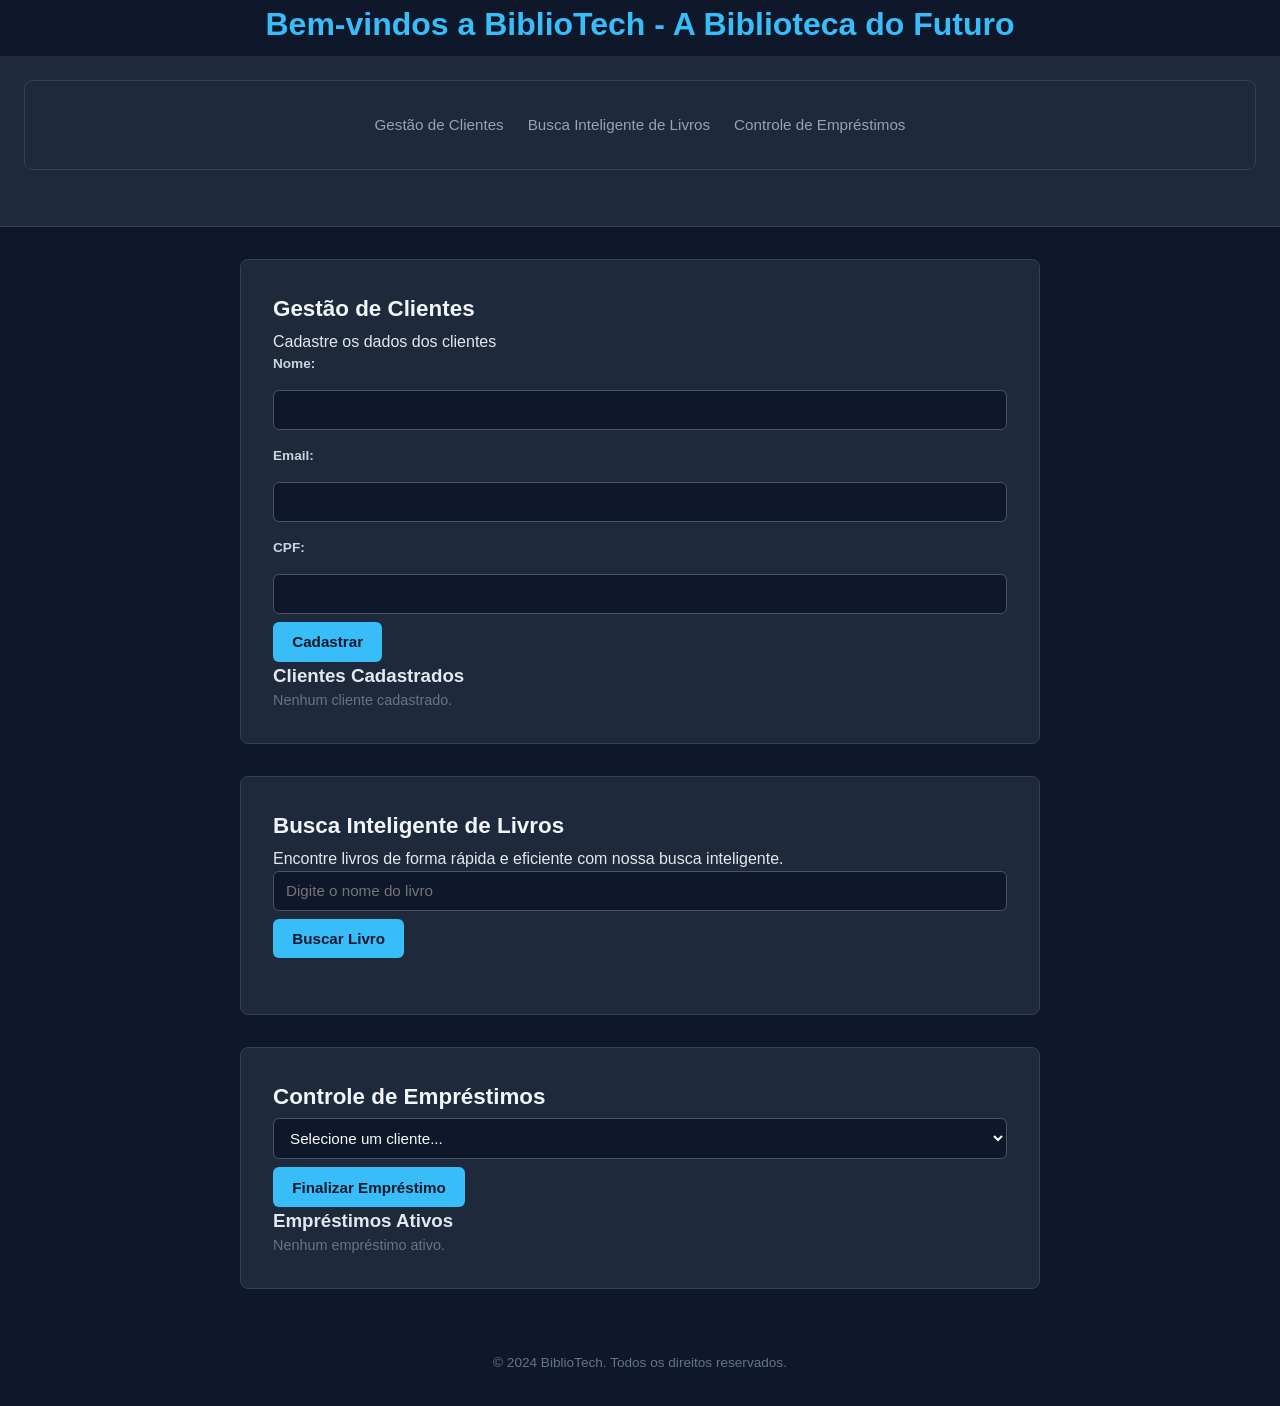
==== index.html @ aaf90e5c "Projeto finalizado" ====
<!DOCTYPE html>
<html lang="en">

<head>
    <meta charset="UTF-8">
    <meta name="viewport" content="width=device-width, initial-scale=1.0">
    <link rel="stylesheet" href="style.css">
    <title>BiblioTech</title>
</head>

<body>
    <h1>Bem-vindos a BiblioTech - A Biblioteca do Futuro</h1>

    <header>
        <section class="navegacao">
            <nav>
                <ul>
                    <li><a href="#gestaoCliente">Gestão de Clientes</a></li>
                    <li><a href="#buscaInteligente">Busca Inteligente de Livros</a></li>
                    <li><a href="#controleEmprestimos">Controle de Empréstimos</a></li>
                </ul>
            </nav>
        </section>
    </header>

    <main>
        <section class="gestaoCliente">
            <h2 id="gestaoCliente">Gestão de Clientes</h2>
            <p>Cadastre os dados dos clientes</p>
            <form>
                <label for="nome">Nome:</label>
                <input type="text" id="nome" name="nome" required>

                <label for="email">Email:</label>
                <input type="email" id="email" name="email" required>

                <label for="cpf">CPF:</label>
                <input type="text" id="cpf" name="cpf" required>

            </form>
            <button onclick="CadastrarCliente()">
                Cadastrar
            </button>

            <div id="listaClientes">
                <h3>Clientes Cadastrados</h3>
            </div>
        </section>


        <section class="buscaInteligente">
            <h2 id="buscaInteligente">Busca Inteligente de Livros</h2>
            <p>Encontre livros de forma rápida e eficiente com nossa busca inteligente.</p>

            <input type="text" id="nome-livro" placeholder="Digite o nome do livro">

            <button id="buscar-livro-btn">
                Buscar Livro
            </button>

            <div id="status-livro"></div>
            <div id="resultado-livros"></div>
        </section>


        <section class="controleEmprestimos">
            <h2 id="controleEmprestimos">Controle de Empréstimos</h2>

            <select id="clienteSelect"></select>

            <button onclick="FinalizarEmprestimo()">
                Finalizar Empréstimo
            </button>

            <div id="emprestimosAtivos">
                <h3>Empréstimos Ativos</h3>
            </div>

        </section>
    </main>

    <footer>
        <p>&copy; 2024 BiblioTech. Todos os direitos reservados.</p>
    </footer>
    <script src="script.js"></script>
</body>

</html>
---- style.css ----
/* RESET PADRÃO */
* {
    margin: 0;
    padding: 0;
    box-sizing: border-box;
}

body {
    font-family: sans-serif;
    background-color: #0f172a;
    color: #e2e8f0;
    line-height: 1.5;
}

/* CABEÇALHO */
header {
    background-color: #1e293b;
    padding: 1.5rem;
    text-align: center;
    border-bottom: 1px solid #334155;
    justify-content: center;
}

h1 {
    color: #38bdf8;
    font-size: 2.0rem;
    margin-bottom: 0.5rem;
    text-align: center;
}

.navegacao ul {
    display: flex;
    justify-content: center;
    gap: 1.5rem;
    list-style: none;
}

.navegacao a {
    text-decoration: none;
    color: #94a3b8;
    font-weight: 500;
    font-size: 0.95rem;
    transition: color 0.2s;
}

.navegacao a:hover {
    color: #38bdf8;
}

main {
    width: 90%;
    max-width: 800px;
    margin: 2rem auto;
}

section {
    background-color: #1e293b;
    padding: 2rem;
    margin-bottom: 2rem;
    border-radius: 8px;
    border: 1px solid #334155;
}

section h2 {
    color: #f1f5f9;
    font-size: 1.4rem;
    margin-bottom: 0.25rem;
}

.subtitulo {
    color: #94a3b8;
    font-size: 0.9rem;
    margin-bottom: 1.5rem;
}

/* FORMULÁRIOS E INPUTS */
form {
    display: flex;
    flex-direction: column;
    gap: 1rem;
}

.form-group {
    display: flex;
    flex-direction: column;
    gap: 0.4rem;
}

label {
    font-size: 0.85rem;
    color: #cbd5e1;
    font-weight: 600;
}

input, select {
    padding: 0.65rem 0.75rem;
    border: 1px solid #475569;
    border-radius: 6px;
    background-color: #0f172a;
    color: #f8fafc;
    font-size: 0.95rem;
    width: 100%;
}

input:focus, select:focus {
    outline: none;
    border-color: #38bdf8;
}

/* BOTÕES */
button {
    background-color: #38bdf8;
    color: #0f172a;
    border: none;
    padding: 0.7rem 1.2rem;
    border-radius: 6px;
    cursor: pointer;
    font-weight: 600;
    font-size: 0.95rem;
    transition: background 0.2s;
    margin-top: 0.5rem;
}

button:hover {
    background-color: #7dd3fc;
}

.busca-container {
    display: flex;
    gap: 0.5rem;
}

#status-livro {
    margin-top: 0.5rem;
    font-size: 0.9rem;
    color: #38bdf8;
}

.lista-dados {
    margin-top: 1.5rem;
    border-top: 1px solid #334155;
    padding-top: 1.5rem;
}

.lista-dados h3 {
    font-size: 1.1rem;
    margin-bottom: 1rem;
    color: #cbd5e1;
}

.item-cadastrado {
    background-color: #0f172a;
    padding: 1rem;
    border-radius: 6px;
    margin-bottom: 0.75rem;
    border-left: 3px solid #38bdf8;
    font-size: 0.9rem;
}

/* CARDS DOS LIVROS */
#resultado-livros {
    margin-top: 1.5rem;
    display: grid;
    grid-template-columns: repeat(auto-fill, minmax(180px, 1fr));
    gap: 1rem;
}

.livro-card {
    background-color: #0f172a;
    padding: 1rem;
    border-radius: 6px;
    border: 1px solid #334155;
    text-align: center;
    display: flex;
    flex-direction: column;
    justify-content: space-between;
}

.livro-card img {
    width: 100%;
    max-height: 180px;
    object-fit: contain;
    margin-bottom: 0.75rem;
    background-color: #1e293b;
    border-radius: 4px;
}

.livro-card h4 {
    font-size: 0.95rem;
    color: #f8fafc;
    margin-bottom: 0.25rem;
}

.livro-card p {
    font-size: 0.8rem;
    color: #94a3b8;
    margin-bottom: 0.75rem;
}

.livro-card button {
    padding: 0.4rem;
    font-size: 0.85rem;
}

/* FOOTER */
footer {
    text-align: center;
    padding: 2rem;
    color: #64748b;
    font-size: 0.85rem;
}

/* RESPONSIVIDADE */
@media(max-width: 600px) {
    .busca-container {
        flex-direction: column;
    }
    main {
        width: 95%;
    }
}
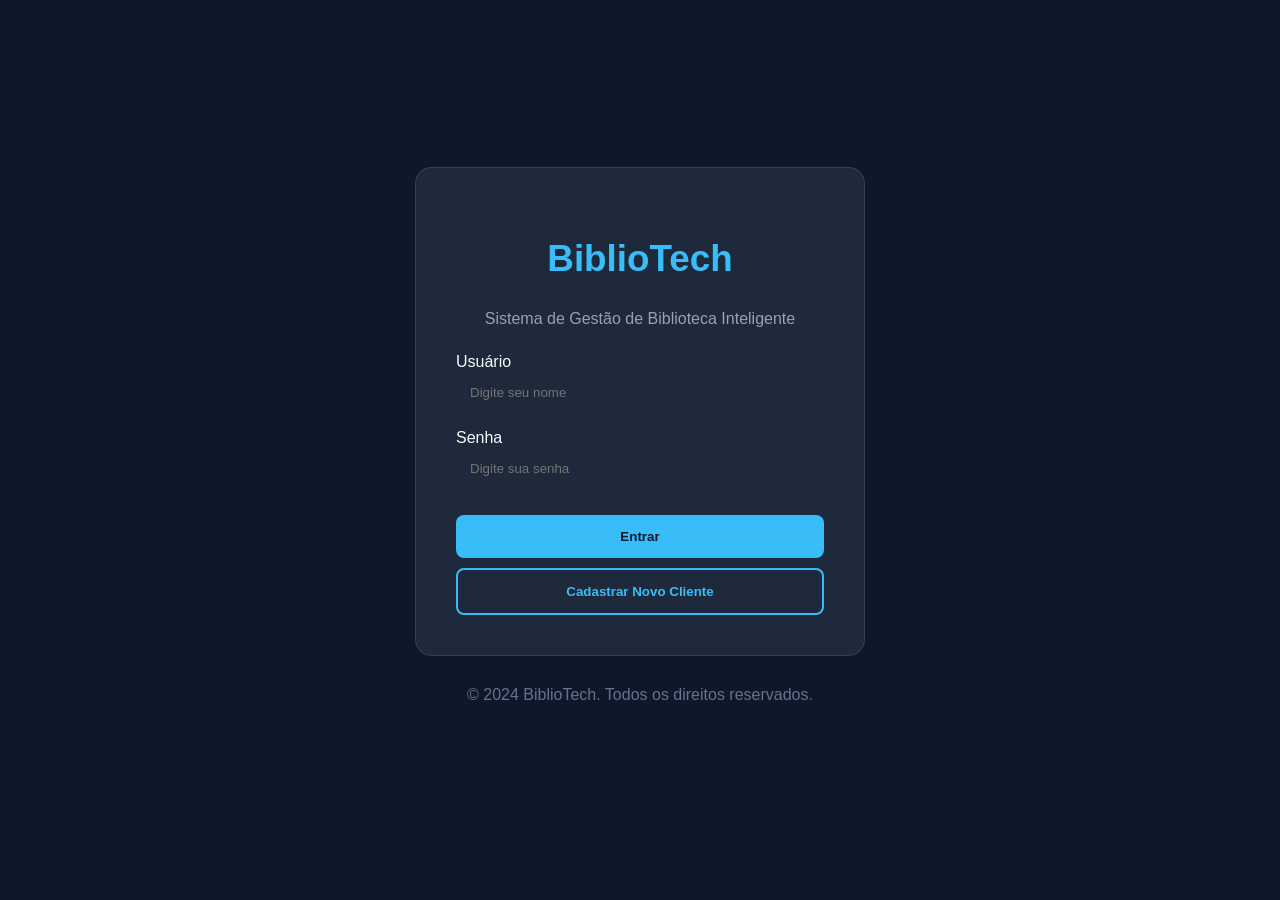
==== commit 25dd1222: "Projeto final" ====
--- a/index.html
+++ b/index.html
@@ -8,80 +8,40 @@
     <title>BiblioTech</title>
 </head>
 
-<body>
-    <h1>Bem-vindos a BiblioTech - A Biblioteca do Futuro</h1>
+<body class="login-page">
 
-    <header>
-        <section class="navegacao">
-            <nav>
-                <ul>
-                    <li><a href="#gestaoCliente">Gestão de Clientes</a></li>
-                    <li><a href="#buscaInteligente">Busca Inteligente de Livros</a></li>
-                    <li><a href="#controleEmprestimos">Controle de Empréstimos</a></li>
-                </ul>
-            </nav>
-        </section>
-    </header>
+    <div class="login-card">
 
-    <main>
-        <section class="gestaoCliente">
-            <h2 id="gestaoCliente">Gestão de Clientes</h2>
-            <p>Cadastre os dados dos clientes</p>
-            <form>
-                <label for="nome">Nome:</label>
-                <input type="text" id="nome" name="nome" required>
+        <h1>BiblioTech</h1>
+        <p class="subtitulo-login">
+            Sistema de Gestão de Biblioteca Inteligente
+        </p>
 
-                <label for="email">Email:</label>
-                <input type="email" id="email" name="email" required>
+        <form>
+            <label for="user">Usuário</label>
+            <input type="text" id="user" placeholder="Digite seu nome">
 
-                <label for="cpf">CPF:</label>
-                <input type="text" id="cpf" name="cpf" required>
+            <label for="pass">Senha</label>
+            <input type="password" id="pass" placeholder="Digite sua senha">
 
-            </form>
-            <button onclick="CadastrarCliente()">
-                Cadastrar
+            <button onclick="event.preventDefault(); fazerLogin()">
+                Entrar
             </button>
 
-            <div id="listaClientes">
-                <h3>Clientes Cadastrados</h3>
-            </div>
-        </section>
+            <button
+                type="button"
+                class="btn-secundario"
+                onclick="window.location.href='cadastroCliente.html'">
+                Cadastrar Novo Cliente
+            </button>
+        </form>
 
-
-        <section class="buscaInteligente">
-            <h2 id="buscaInteligente">Busca Inteligente de Livros</h2>
-            <p>Encontre livros de forma rápida e eficiente com nossa busca inteligente.</p>
-
-            <input type="text" id="nome-livro" placeholder="Digite o nome do livro">
-
-            <button id="buscar-livro-btn">
-                Buscar Livro
-            </button>
-
-            <div id="status-livro"></div>
-            <div id="resultado-livros"></div>
-        </section>
-
-
-        <section class="controleEmprestimos">
-            <h2 id="controleEmprestimos">Controle de Empréstimos</h2>
-
-            <select id="clienteSelect"></select>
-
-            <button onclick="FinalizarEmprestimo()">
-                Finalizar Empréstimo
-            </button>
-
-            <div id="emprestimosAtivos">
-                <h3>Empréstimos Ativos</h3>
-            </div>
-
-        </section>
-    </main>
+    </div>
 
     <footer>
         <p>&copy; 2024 BiblioTech. Todos os direitos reservados.</p>
     </footer>
+
     <script src="script.js"></script>
 </body>
 
--- a/style.css
+++ b/style.css
@@ -1,221 +1,219 @@
-/* RESET PADRÃO */
-* {
-    margin: 0;
-    padding: 0;
-    box-sizing: border-box;
-}
-
-body {
-    font-family: sans-serif;
-    background-color: #0f172a;
-    color: #e2e8f0;
-    line-height: 1.5;
-}
-
-/* CABEÇALHO */
-header {
-    background-color: #1e293b;
-    padding: 1.5rem;
-    text-align: center;
-    border-bottom: 1px solid #334155;
-    justify-content: center;
-}
-
-h1 {
+/* BASE */
+*{
+    margin:0;
+    padding:0;
+    box-sizing:border-box;
+}
+
+body{
+    font-family: Arial, Helvetica, sans-serif;
+    background:#0f172a;
+    color:#f8fafc;
+    min-height:100vh;
+}
+
+h1{
+    text-align:center;
+    color:#38bdf8;
+    padding:30px 20px;
+    font-size:2.3rem;
+}
+
+main{
+    width:90%;
+    max-width:1000px;
+    margin:40px auto;
+}
+
+footer{
+    text-align:center;
+    padding:30px;
+    color:#64748b;
+}
+
+/* NAVEGAÇÃO */
+header{
+    background:#1e293b;
+    padding:20px;
+    border-bottom:1px solid #334155;
+}
+
+.navegacao ul{
+    list-style:none;
+    display:flex;
+    justify-content:center;
+    gap:40px;
+    flex-wrap:wrap;
+}
+
+.navegacao a{
+    color:#cbd5e1;
+    text-decoration:none;
+    font-weight:600;
+    transition:.3s;
+}
+
+.navegacao a:hover{
+    color:#38bdf8;
+}
+
+/* SEÇÕES */
+main section{
+    max-width:800px;
+    margin:auto;
+}
+
+main section h2{
+    font-size:2rem;
+    margin-bottom:10px;
+}
+
+main section > p{
+    color:#94a3b8;
+    margin-bottom:20px;
+}
+
+/* INPUTS */
+input,
+select{
+    width:100%;
+    padding:14px;
+    border:none;
+    border-radius:8px;
+    background:#1e293b;
+    color:white;
+    margin-bottom:15px;
+}
+
+input:focus,
+select:focus{
+    outline:2px solid #38bdf8;
+}
+
+/* BOTÕES */
+button{
+    background:#38bdf8;
+    color:#0f172a;
+    border:none;
+    padding:14px 20px;
+    border-radius:8px;
+    cursor:pointer;
+    font-weight:bold;
+    transition:.3s;
+}
+
+button:hover{
+    background:#7dd3fc;
+}
+
+/* LOGIN */
+.login-page{
+    display:flex;
+    justify-content:center;
+    align-items:center;
+    flex-direction:column;
+}
+
+.login-card{
+    width:100%;
+    max-width:450px;
+    background:#1e293b;
+    padding:40px;
+    border-radius:16px;
+    border:1px solid #334155;
+}
+
+.subtitulo-login{
+    text-align:center;
+    color:#94a3b8;
+    margin-bottom:25px;
+}
+
+.login-card button{
+    width:100%;
+    margin-top:10px;
+}
+
+.btn-secundario{
+    background:transparent;
+    border:2px solid #38bdf8;
+    color:#38bdf8;
+}
+
+/* CLIENTES CADASTRADOS */
+#listaClientes{
+    margin-top:30px;
+}
+
+#listaClientes h3{
+    margin-bottom:20px;
+    font-size:1.5rem;
+}
+
+.item-cadastrado{
+    background:#1e293b;
+    border-left:5px solid #38bdf8;
+    border-radius:10px;
+    padding:20px;
+    margin-bottom:15px;
+    color:white;
+}
+
+.item-cadastrado {
+    color: #ffffff;
+}
+
+.item-cadastrado strong {
     color: #38bdf8;
-    font-size: 2.0rem;
-    margin-bottom: 0.5rem;
-    text-align: center;
-}
-
-.navegacao ul {
-    display: flex;
-    justify-content: center;
-    gap: 1.5rem;
-    list-style: none;
-}
-
-.navegacao a {
-    text-decoration: none;
-    color: #94a3b8;
-    font-weight: 500;
-    font-size: 0.95rem;
-    transition: color 0.2s;
-}
-
-.navegacao a:hover {
-    color: #38bdf8;
-}
-
-main {
-    width: 90%;
-    max-width: 800px;
-    margin: 2rem auto;
-}
-
-section {
-    background-color: #1e293b;
-    padding: 2rem;
-    margin-bottom: 2rem;
-    border-radius: 8px;
-    border: 1px solid #334155;
-}
-
-section h2 {
-    color: #f1f5f9;
-    font-size: 1.4rem;
-    margin-bottom: 0.25rem;
-}
-
-.subtitulo {
-    color: #94a3b8;
-    font-size: 0.9rem;
-    margin-bottom: 1.5rem;
-}
-
-/* FORMULÁRIOS E INPUTS */
-form {
-    display: flex;
-    flex-direction: column;
-    gap: 1rem;
-}
-
-.form-group {
-    display: flex;
-    flex-direction: column;
-    gap: 0.4rem;
-}
-
-label {
-    font-size: 0.85rem;
-    color: #cbd5e1;
-    font-weight: 600;
-}
-
-input, select {
-    padding: 0.65rem 0.75rem;
-    border: 1px solid #475569;
-    border-radius: 6px;
-    background-color: #0f172a;
+}
+
+.item-cadastrado {
+    background: #1e293b !important;
+    border-radius: 10px;
+    padding: 20px;
+    margin-bottom: 15px;
+}
+
+.item-cadastrado p {
+    color: #cbd5e1 !important;
+    margin-bottom: 12px;
+}
+
+.item-cadastrado p span {
+    color: #ffffff; 
+}
+
+#emprestimosAtivos h3 {
+    margin-bottom: 20px;
+    font-size: 1.5rem;
     color: #f8fafc;
-    font-size: 0.95rem;
-    width: 100%;
-}
-
-input:focus, select:focus {
-    outline: none;
-    border-color: #38bdf8;
-}
-
-/* BOTÕES */
-button {
-    background-color: #38bdf8;
-    color: #0f172a;
-    border: none;
-    padding: 0.7rem 1.2rem;
-    border-radius: 6px;
-    cursor: pointer;
-    font-weight: 600;
-    font-size: 0.95rem;
-    transition: background 0.2s;
-    margin-top: 0.5rem;
-}
-
-button:hover {
-    background-color: #7dd3fc;
-}
-
-.busca-container {
-    display: flex;
-    gap: 0.5rem;
-}
-
-#status-livro {
-    margin-top: 0.5rem;
-    font-size: 0.9rem;
-    color: #38bdf8;
-}
-
-.lista-dados {
-    margin-top: 1.5rem;
-    border-top: 1px solid #334155;
-    padding-top: 1.5rem;
-}
-
-.lista-dados h3 {
-    font-size: 1.1rem;
-    margin-bottom: 1rem;
-    color: #cbd5e1;
-}
-
-.item-cadastrado {
-    background-color: #0f172a;
-    padding: 1rem;
-    border-radius: 6px;
-    margin-bottom: 0.75rem;
-    border-left: 3px solid #38bdf8;
-    font-size: 0.9rem;
-}
-
-/* CARDS DOS LIVROS */
-#resultado-livros {
-    margin-top: 1.5rem;
-    display: grid;
-    grid-template-columns: repeat(auto-fill, minmax(180px, 1fr));
-    gap: 1rem;
-}
-
-.livro-card {
-    background-color: #0f172a;
-    padding: 1rem;
-    border-radius: 6px;
-    border: 1px solid #334155;
-    text-align: center;
-    display: flex;
-    flex-direction: column;
-    justify-content: space-between;
-}
-
-.livro-card img {
-    width: 100%;
-    max-height: 180px;
-    object-fit: contain;
-    margin-bottom: 0.75rem;
-    background-color: #1e293b;
-    border-radius: 4px;
-}
-
-.livro-card h4 {
-    font-size: 0.95rem;
-    color: #f8fafc;
-    margin-bottom: 0.25rem;
-}
-
-.livro-card p {
-    font-size: 0.8rem;
-    color: #94a3b8;
-    margin-bottom: 0.75rem;
-}
-
-.livro-card button {
-    padding: 0.4rem;
-    font-size: 0.85rem;
-}
-
-/* FOOTER */
-footer {
-    text-align: center;
-    padding: 2rem;
-    color: #64748b;
-    font-size: 0.85rem;
-}
-
-/* RESPONSIVIDADE */
-@media(max-width: 600px) {
-    .busca-container {
-        flex-direction: column;
-    }
-    main {
-        width: 95%;
-    }
+}
+
+/* LIVROS */
+#resultado-livros{
+    display:grid;
+    grid-template-columns:repeat(auto-fill,minmax(220px,1fr));
+    gap:20px;
+    margin-top:25px;
+}
+
+.livro-card{
+    background:#1e293b;
+    border-radius:10px;
+    padding:15px;
+    text-align:center;
+}
+
+.livro-card img{
+    width:100%;
+    height:250px;
+    object-fit:contain;
+}
+
+.livro-card h4{
+    margin-top:10px;
+}
+
+.livro-card p{
+    margin:10px 0;
 }
